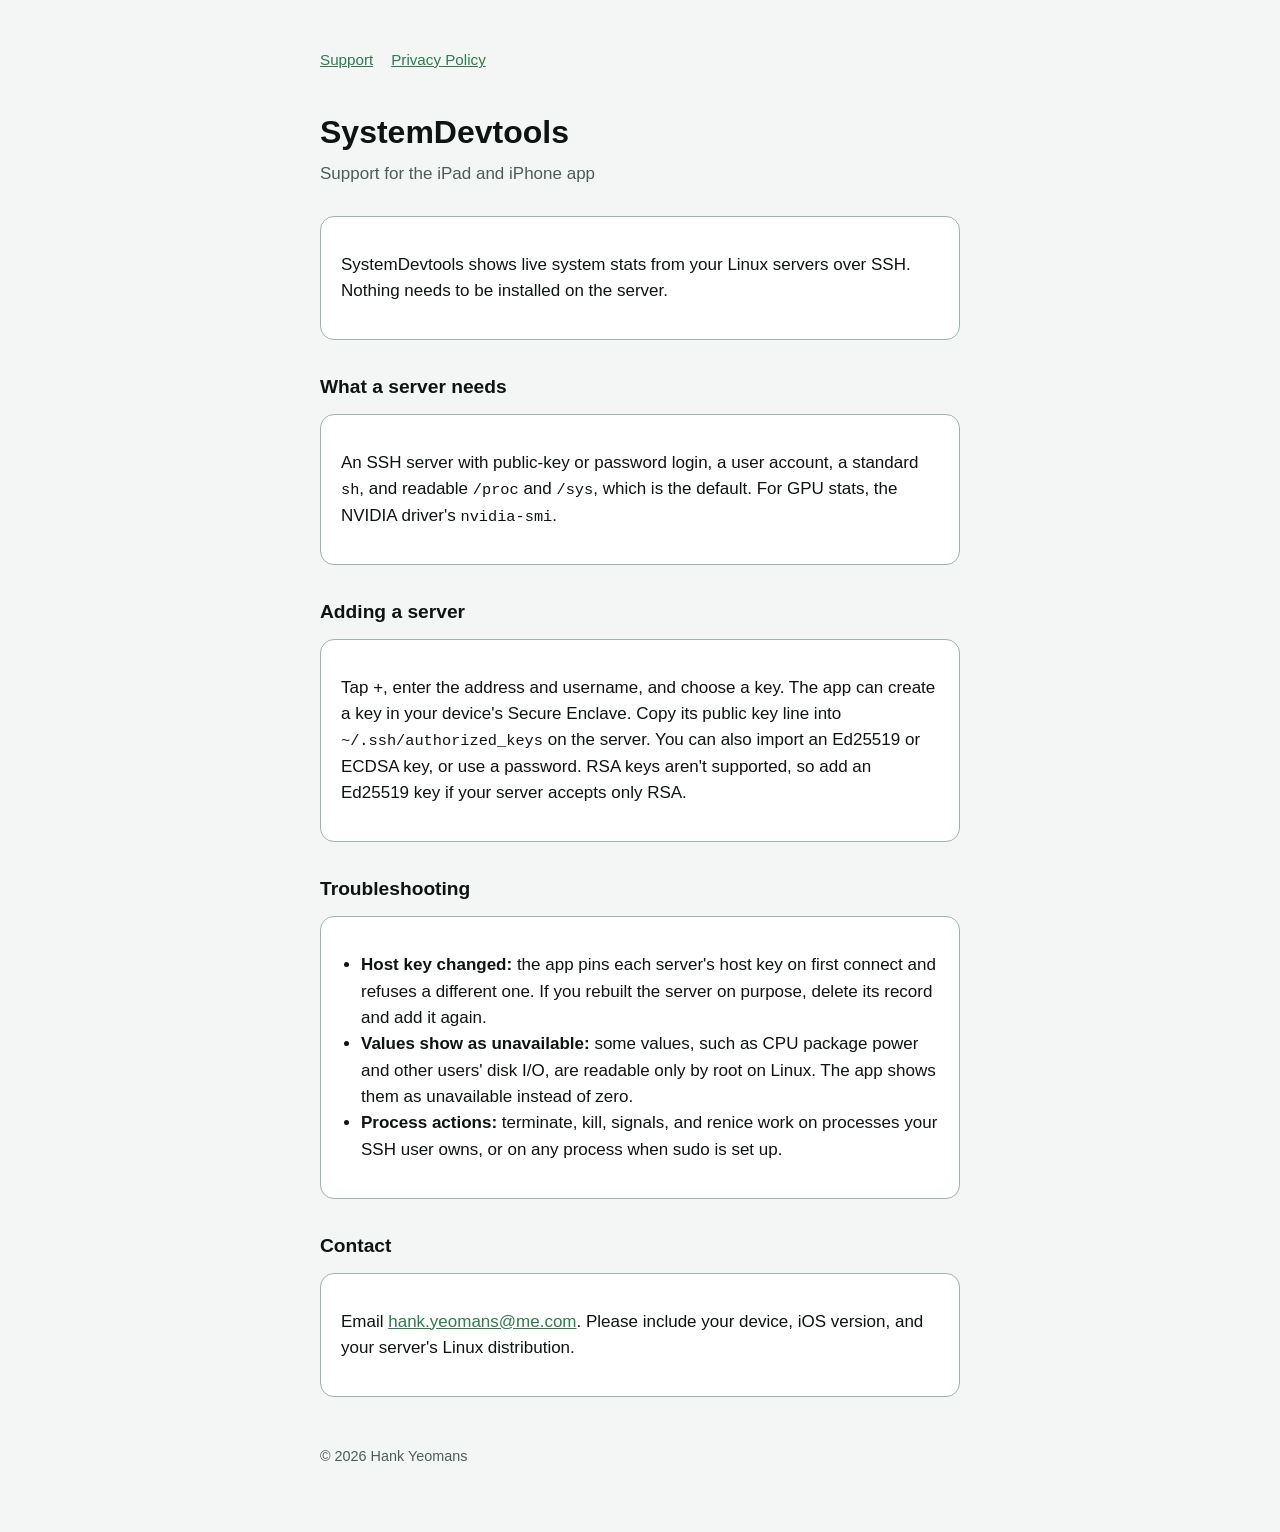
==== index.html @ 6d1c9e38 "Support and privacy pages for SystemDevtools Amp-Thread-ID: https://ampcode.com/threads/T-01a20989-b" ====
<!DOCTYPE html>
<html lang="en"><head><meta charset="utf-8"><meta name="viewport" content="width=device-width,initial-scale=1">
<title>SystemDevtools — Support</title><link rel="stylesheet" href="style.css"></head>
<body><main>
<nav><a href="./">Support</a><a href="privacy.html">Privacy Policy</a></nav>
<h1>SystemDevtools</h1>
<p class="sub">Support for the iPad and iPhone app</p>

<div class="card">
<p>SystemDevtools shows live system stats from your Linux servers over SSH. Nothing needs to be installed on the server.</p>
</div>

<h2>What a server needs</h2>
<div class="card">
<p>An SSH server with public-key or password login, a user account, a standard <code>sh</code>, and readable <code>/proc</code> and <code>/sys</code>, which is the default. For GPU stats, the NVIDIA driver's <code>nvidia-smi</code>.</p>
</div>

<h2>Adding a server</h2>
<div class="card">
<p>Tap +, enter the address and username, and choose a key. The app can create a key in your device's Secure Enclave. Copy its public key line into <code>~/.ssh/authorized_keys</code> on the server. You can also import an Ed25519 or ECDSA key, or use a password. RSA keys aren't supported, so add an Ed25519 key if your server accepts only RSA.</p>
</div>

<h2>Troubleshooting</h2>
<div class="card">
<ul>
<li><strong>Host key changed:</strong> the app pins each server's host key on first connect and refuses a different one. If you rebuilt the server on purpose, delete its record and add it again.</li>
<li><strong>Values show as unavailable:</strong> some values, such as CPU package power and other users' disk I/O, are readable only by root on Linux. The app shows them as unavailable instead of zero.</li>
<li><strong>Process actions:</strong> terminate, kill, signals, and renice work on processes your SSH user owns, or on any process when sudo is set up.</li>
</ul>
</div>

<h2>Contact</h2>
<div class="card">
<p>Email <a href="mailto:hank.yeomans@me.com">hank.yeomans@me.com</a>. Please include your device, iOS version, and your server's Linux distribution.</p>
</div>

<footer>© 2026 Hank Yeomans</footer>
</main></body></html>
---- style.css ----
:root{color-scheme:light dark;--bg:#000000;--fg:#e6e6e6;--muted:#9a9a9a;--accent:#77ca9b;--card:#111614;--line:#556d59}
@media (prefers-color-scheme: light){:root{--bg:#f4f6f5;--fg:#0e1411;--muted:#4f5c55;--accent:#2f7a50;--card:#ffffff;--line:#9db5a3}}
*{box-sizing:border-box}body{margin:0;background:var(--bg);color:var(--fg);font:17px/1.55 -apple-system,BlinkMacSystemFont,"SF Pro Text",Helvetica,Arial,sans-serif}
main{max-width:680px;margin:0 auto;padding:48px 20px 64px}h1{font-size:2rem;margin:0 0 4px}h2{font-size:1.2rem;margin:32px 0 8px}
.sub{color:var(--muted);margin:0 0 28px}a{color:var(--accent)}nav a{margin-right:18px}nav{margin-bottom:36px;font-size:.95rem}
.card{background:var(--card);border:1px solid var(--line);border-radius:14px;padding:18px 20px;margin:12px 0}ul{padding-left:20px}
code{font:.9em ui-monospace,SFMono-Regular,Menlo,monospace}footer{margin-top:48px;color:var(--muted);font-size:.9rem}
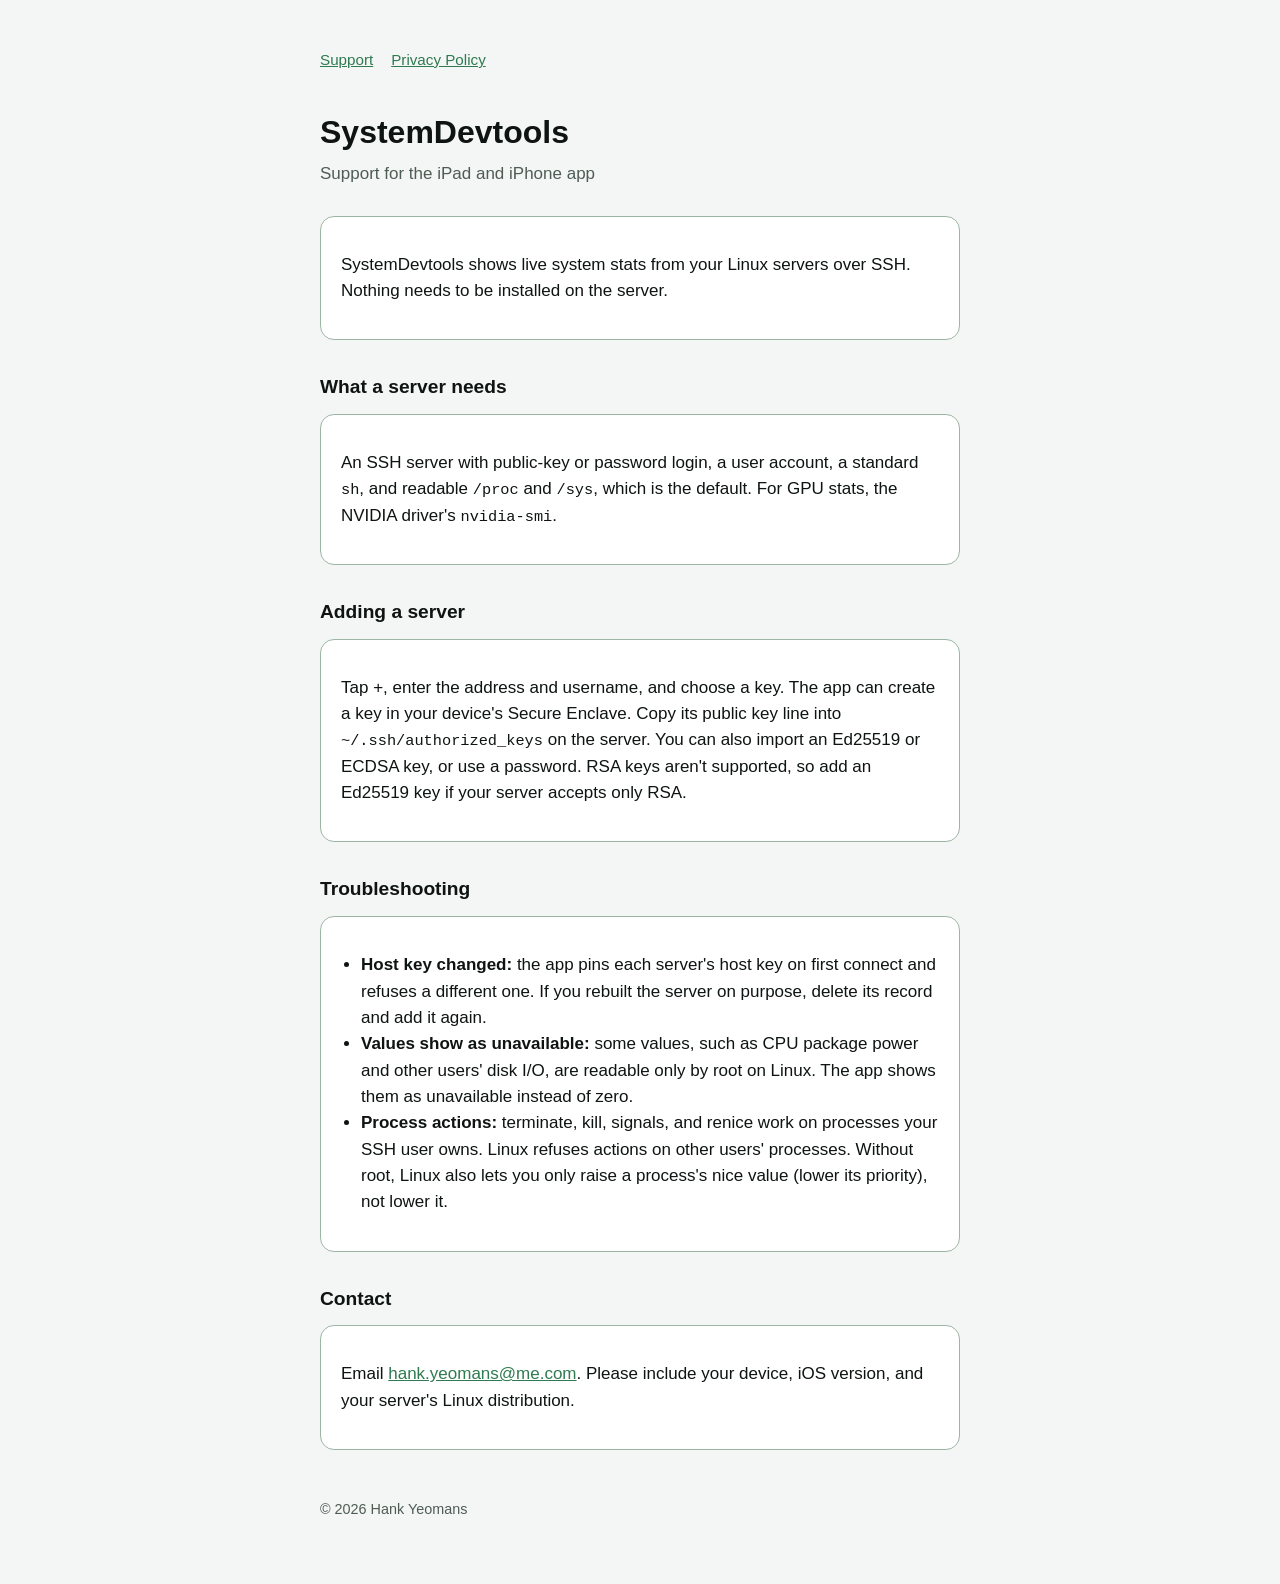
==== commit 6b33abcd: "Support: process actions work on the SSH user's own processes Amp-Thread-ID: https://ampcode.com/thr" ====
--- a/index.html
+++ b/index.html
@@ -25,7 +25,7 @@
 <ul>
 <li><strong>Host key changed:</strong> the app pins each server's host key on first connect and refuses a different one. If you rebuilt the server on purpose, delete its record and add it again.</li>
 <li><strong>Values show as unavailable:</strong> some values, such as CPU package power and other users' disk I/O, are readable only by root on Linux. The app shows them as unavailable instead of zero.</li>
-<li><strong>Process actions:</strong> terminate, kill, signals, and renice work on processes your SSH user owns, or on any process when sudo is set up.</li>
+<li><strong>Process actions:</strong> terminate, kill, signals, and renice work on processes your SSH user owns. Linux refuses actions on other users' processes. Without root, Linux also lets you only raise a process's nice value (lower its priority), not lower it.</li>
 </ul>
 </div>
 
